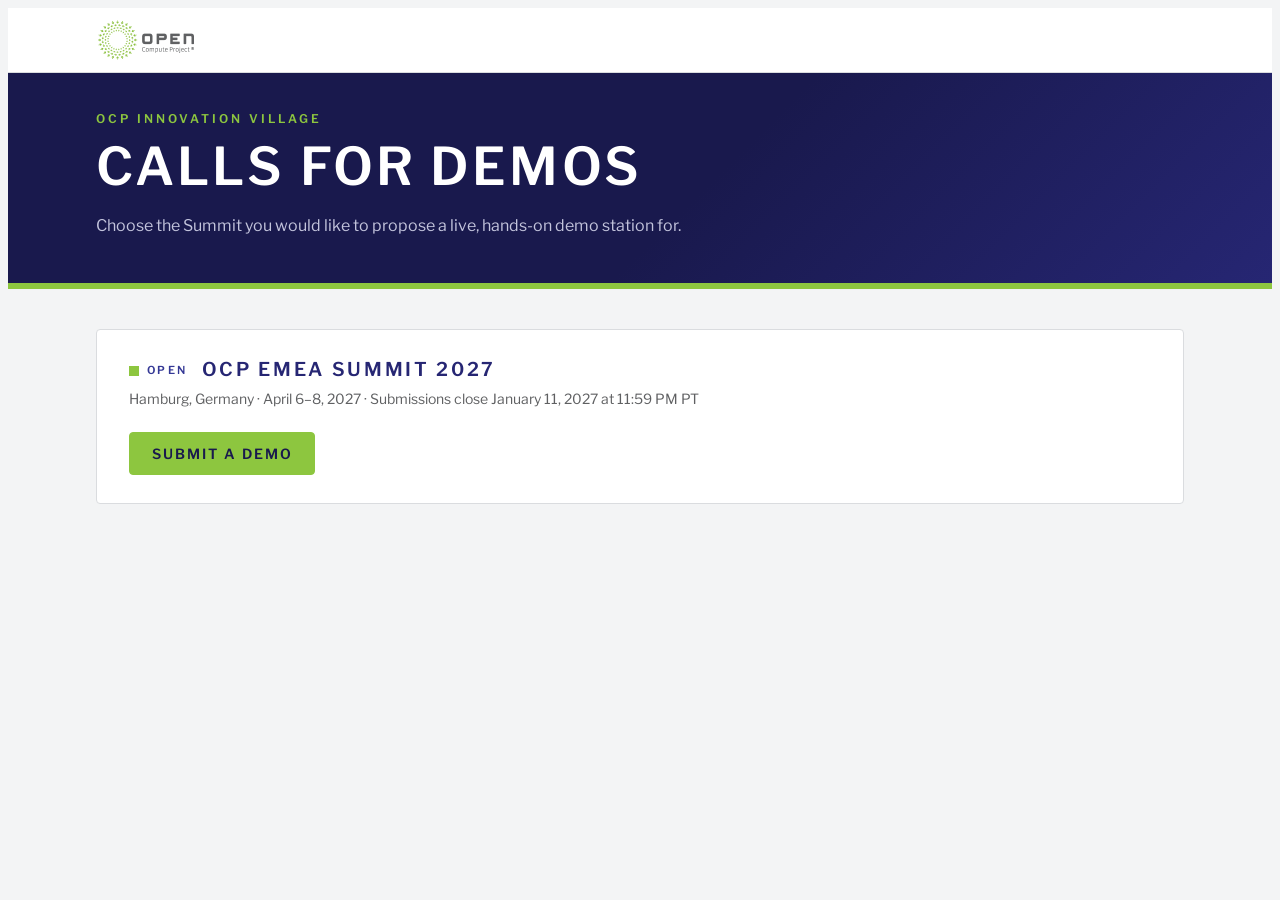
==== index.html @ af306fa1 "Seed Innovation Village call-for-demos portal Shared form engine, OCP brand styling, EMEA 2027 form " ====
<!doctype html>
<html lang="en">
<head>
<meta charset="utf-8">
<meta name="viewport" content="width=device-width,initial-scale=1,viewport-fit=cover">
<title>OCP Innovation Village · Calls for Demos</title>
<link rel="icon" href="assets/ocp-logo.png">
<link rel="stylesheet" href="https://fonts.googleapis.com/css2?family=Libre+Franklin:wght@400;600&display=swap">
<link rel="stylesheet" href="assets/form.css">
</head>
<body>
<div class="logobar"><div class="wrap"><a class="logo" href="https://www.opencompute.org"><img src="assets/ocp-logo.png" alt="Open Compute Project" width="100" height="40"></a></div></div>
<header class="band"><div class="wrap">
  <div class="eyebrow">OCP Innovation Village</div>
  <h1>Calls for demos</h1>
  <p class="lede">Choose the Summit you would like to propose a live, hands-on demo station for.</p>
</div></header>
<main class="wrap" style="padding-block:40px 80px">
  <section class="step">
    <div class="stephead"><span class="stepno">OPEN</span><h2>OCP EMEA Summit 2027</h2></div>
    <p class="stepnote">Hamburg, Germany · April 6–8, 2027 · Submissions close January 11, 2027 at 11:59 PM PT</p>
    <a class="btn" href="forms/emea-2027-iv/" style="display:inline-block;text-decoration:none">Submit a demo</a>
  </section>
</main>
</body>
</html>
---- assets/form.css ----
/* Layout: dark summit band on top; form column + sticky "key dates & criteria" rail; stacks on phones.
   Brand tokens below are OCP-style placeholders: swap in official hex values and fonts. */
/* Layout: deep-indigo summit band, form column + sticky rail; stacks on phones.
   Palette from OCP Brand Guidelines v3-1, p.24: primary green + gray + white, secondary indigo trio.
   Green is used for fills and marks (low contrast as text on white); indigo carries text accents. */
:root{
  --green:#8DC63F; --gray:#5F6062; --white:#FFFFFF;
  --indigo:#343895; --indigo-2:#262673; --indigo-3:#19194D;
  --paper:#F3F4F5; --surface:var(--white); --ink:#262673; --body:#4A4B4D; --muted:var(--gray); --line:#DADCDF;
  --accent:var(--indigo); --accent-soft:#E6E7F4; --accent-ink:var(--white);
  --mark:var(--green); --mark-ink:var(--indigo-3);
  --band:var(--indigo-3); --band-2:var(--indigo-2); --band-fg:var(--white); --band-muted:#C3C4DC; --band-line:#3A3C86;
  --ok:var(--green); --warn:#B98C2E; --err:#B42318;
  --f-display:"Franklin Gothic Medium","Franklin Gothic","ITC Franklin Gothic","Libre Franklin","Arial Narrow",Arial,sans-serif;
  --f-body:"Franklin Gothic Book","ITC Franklin Gothic","Libre Franklin","Open Sans",Arial,sans-serif;
  --f-mono:"Franklin Gothic Book","Libre Franklin","Open Sans",Arial,sans-serif;
  --r:4px;
}
@media (prefers-color-scheme:dark){:root:not([data-theme="light"]){
  --paper:#0F0F2E; --surface:#16163F; --ink:#FFFFFF; --body:#DADBE6; --muted:#A6A7BE; --line:#2C2D63;
  --accent:#9DA1EC; --accent-soft:#25275E; --accent-ink:#0F0F2E;
  --mark:var(--green); --mark-ink:var(--indigo-3);
  --band:#0A0A24; --band-2:var(--indigo-3); --band-fg:#FFFFFF; --band-muted:#A6A7BE; --band-line:#2C2D63;
  --warn:#F6B71C; --err:#F2847A; color-scheme:dark}}
:root[data-theme="dark"]{
  --paper:#0F0F2E; --surface:#16163F; --ink:#FFFFFF; --body:#DADBE6; --muted:#A6A7BE; --line:#2C2D63;
  --accent:#9DA1EC; --accent-soft:#25275E; --accent-ink:#0F0F2E;
  --mark:var(--green); --mark-ink:var(--indigo-3);
  --band:#0A0A24; --band-2:var(--indigo-3); --band-fg:#FFFFFF; --band-muted:#A6A7BE; --band-line:#2C2D63;
  --warn:#F6B71C; --err:#F2847A; color-scheme:dark}

*{box-sizing:border-box}
body{background:var(--paper);color:var(--body);font:15px/1.6 var(--f-body)}
h1,h2,h3,.lbl{color:var(--ink)}
.wrap{max-width:1120px;margin:0 auto;padding-left:max(16px,env(safe-area-inset-left,0px));padding-right:max(16px,env(safe-area-inset-right,0px))}

/* summit band */
.band{background:linear-gradient(135deg,var(--band) 0%,var(--band) 55%,var(--band-2) 100%);color:var(--band-fg);border-bottom:6px solid var(--green)}
.band h1{color:var(--band-fg)}
.band .wrap{padding-block:40px 44px}
.logobar{background:#FFFFFF;border-bottom:1px solid #DADCDF}
.logobar .wrap{display:flex;align-items:center;justify-content:space-between;gap:16px;flex-wrap:wrap;padding-block:12px}
.logo{display:block;line-height:0}.logo img{height:40px;width:auto}
.logobar .event{color:#5F6062}
.event{font:500 12px/1.4 var(--f-mono);color:var(--band-muted);letter-spacing:.18em;text-transform:uppercase}
.eyebrow{font:600 12px/1 var(--f-display);letter-spacing:.25em;text-transform:uppercase;color:var(--accent)}
.band .eyebrow{color:var(--green)}
h1{font:600 clamp(30px,5.2vw,52px)/1.08 var(--f-display);letter-spacing:.06em;text-transform:uppercase;margin:14px 0 18px;text-wrap:balance}
.lede{max-width:62ch;color:var(--band-muted);margin:0;font-size:16px}
.deadline{display:inline-flex;gap:12px;align-items:baseline;flex-wrap:wrap;margin-top:24px;padding:10px 14px;border:1px solid var(--band-line);border-left:4px solid var(--green);border-radius:var(--r);font:500 13px/1.4 var(--f-mono);letter-spacing:.04em}
.deadline b{color:var(--band-fg);font-weight:500}
.deadline span{color:var(--green);font-variant-numeric:tabular-nums}

/* main grid */
.grid{display:grid;grid-template-columns:minmax(0,1fr) 320px;gap:40px;padding-block:40px 80px;align-items:start}
@media (max-width:900px){.grid{grid-template-columns:minmax(0,1fr);gap:28px}.rail{order:-1}}

.preview{display:flex;gap:12px;align-items:center;justify-content:space-between;flex-wrap:wrap;padding:10px 14px;margin-bottom:24px;border:1px dashed var(--line);border-radius:var(--r);font-size:13px;color:var(--muted)}
.linkbtn{background:none;border:0;padding:0;color:var(--accent);font:600 13px var(--f-body);cursor:pointer;text-decoration:underline;text-underline-offset:3px}

section.step{background:var(--surface);border:1px solid var(--line);border-radius:var(--r);padding:28px clamp(18px,3vw,32px);margin-bottom:20px}
.stephead{display:flex;align-items:baseline;gap:14px;margin-bottom:6px}
.stepno{display:inline-flex;align-items:center;gap:8px;font:600 11px/1 var(--f-display);color:var(--accent);letter-spacing:.22em}
.stepno::before{content:"";width:10px;height:10px;background:var(--mark)}
h2{font:600 19px/1.25 var(--f-display);letter-spacing:.14em;text-transform:uppercase;margin:0;text-wrap:balance}
.stepnote{color:var(--muted);margin:0 0 22px;font-size:14px;max-width:62ch}

.fields{display:grid;gap:18px}
.two{display:grid;grid-template-columns:1fr 1fr;gap:18px}
@media (max-width:560px){.two{grid-template-columns:1fr}}
label.f{display:grid;gap:6px;min-width:0}
.lbl{font:600 14px/1.4 var(--f-display);letter-spacing:.01em}
.lbl .req{color:var(--accent);margin-left:2px}
.hint{color:var(--muted);font-size:13px;line-height:1.5}
input[type=text],input[type=email],textarea{width:100%;font:15px/1.5 var(--f-body);color:var(--ink);background:var(--paper);border:1px solid var(--line);border-radius:var(--r);padding:10px 12px;transition:border-color .15s,box-shadow .15s}
textarea{resize:vertical;min-height:120px}
input:focus,textarea:focus{outline:none;border-color:var(--accent);box-shadow:0 0 0 3px var(--accent-soft)}
.invalid input,.invalid textarea,.invalid .chips{border-color:var(--err)}
.err{color:var(--err);font-size:13px;display:none}
.invalid .err{display:block}
.counter{justify-self:end;font:400 12px var(--f-mono);color:var(--muted);font-variant-numeric:tabular-nums}
.counter.near{color:var(--warn)} .counter.over{color:var(--err)}

/* category chips */
.chips{display:flex;flex-wrap:wrap;gap:8px;border:1px solid transparent;border-radius:var(--r);padding:2px}
.chip input{position:absolute;opacity:0;pointer-events:none}
.chip span{display:inline-block;padding:7px 12px;border:1px solid var(--line);border-radius:999px;font-size:14px;cursor:pointer;background:var(--paper);transition:background .15s,border-color .15s}
.chip:hover span{border-color:var(--accent)}
.chip input:checked+span{background:var(--accent);border-color:var(--accent);color:var(--accent-ink);box-shadow:inset 0 -3px 0 var(--mark)}
.chip input:focus-visible+span{box-shadow:0 0 0 3px var(--accent-soft)}

/* presenters */
.presenter{border:1px solid var(--line);border-radius:var(--r);padding:16px;display:grid;gap:12px;background:var(--paper)}
.presenter .ph{display:flex;justify-content:space-between;align-items:center;font:500 12px var(--f-mono);color:var(--muted);letter-spacing:.06em;text-transform:uppercase}
.presenter input{background:var(--surface)}
.presenters{display:grid;gap:12px}

/* checks */
.check{display:grid;grid-template-columns:20px 1fr;gap:12px;align-items:start;padding:12px 0;border-top:1px solid var(--line)}
.check:first-child{border-top:0}
.check input{width:18px;height:18px;margin:3px 0 0;accent-color:var(--accent)}
.check.invalid{color:var(--err)}
.consent{margin-top:12px;padding:14px;background:var(--accent-soft);border-left:4px solid var(--accent);border-radius:var(--r);color:var(--ink)}
.consent a{color:var(--accent)}

/* buttons */
.actions{display:flex;gap:12px;flex-wrap:wrap;align-items:center;margin-top:8px}
.btn{font:600 14px var(--f-display);letter-spacing:.14em;text-transform:uppercase;padding:12px 22px;border-radius:var(--r);border:1px solid var(--mark);background:var(--mark);color:var(--mark-ink);cursor:pointer}
.btn:hover{filter:brightness(1.07)}
.btn.ghost{background:transparent;color:var(--accent);border-color:var(--accent)}
.btn:focus-visible,.linkbtn:focus-visible{outline:2px solid var(--accent);outline-offset:3px}
.btn[disabled]{opacity:.6;cursor:wait}
.formerr{color:var(--err);font-size:14px}

/* rail */
.rail{position:sticky;top:calc(env(safe-area-inset-top,0px) + 20px);display:grid;gap:20px}
@media (max-width:900px){.rail{position:static}}
.panel{border-top:3px solid var(--mark);padding-top:14px}
.panel h3{font:600 13px/1 var(--f-display);letter-spacing:.25em;text-transform:uppercase;margin:0 0 14px}
.tl{list-style:none;margin:0;padding:0;display:grid}
.tl li{display:grid;grid-template-columns:104px 1fr;gap:12px;padding:9px 0;border-bottom:1px solid var(--line);font-size:14px}
.tl time{font:500 12px/1.6 var(--f-mono);color:var(--muted);font-variant-numeric:tabular-nums}
.tl li.key time{color:var(--accent);font-weight:600} .tl li.key div{font-weight:600}
.tl .tbd time{font-style:italic}
.crit{margin:0;padding-left:18px;font-size:14px;display:grid;gap:6px;color:var(--muted)}
.crit li::marker{color:var(--accent)}
.score{display:grid;grid-template-columns:1fr 1fr;gap:8px}
.score div{border:1px solid var(--line);border-top:3px solid var(--accent);border-radius:var(--r);padding:10px;font-size:13px;line-height:1.35;background:var(--surface);color:var(--ink)}
.score div:nth-child(2){border-top-color:var(--indigo-2)}.score div:nth-child(3){border-top-color:var(--mark)}.score div:nth-child(4){border-top-color:var(--gray)}

/* review + done */
.review dl{display:grid;grid-template-columns:180px minmax(0,1fr);gap:0;margin:0}
.review dt,.review dd{padding:12px 0;border-top:1px solid var(--line);margin:0}
.review dt{font:600 11px/1.6 var(--f-display);color:var(--accent);text-transform:uppercase;letter-spacing:.18em;padding-right:16px}
.review dd{white-space:pre-wrap;overflow-wrap:anywhere}
@media (max-width:560px){.review dl{grid-template-columns:1fr}.review dd{border-top:0;padding-top:0}}
.done{text-align:left}
.done .tick{width:48px;height:48px;border-radius:50%;background:var(--mark);display:grid;place-items:center;margin-bottom:16px}
.done .tick svg{width:24px;height:24px}
.ref{font:500 14px var(--f-mono);background:var(--paper);border:1px solid var(--line);padding:4px 8px;border-radius:4px}
.demo-note{margin-top:16px;font-size:13px;color:var(--warn)}
.hp{position:absolute;left:-9999px;width:1px;height:1px;overflow:hidden}
footer{border-top:1px solid var(--line);color:var(--muted);font-size:13px}
footer .wrap{padding-block:24px}
@media (prefers-reduced-motion:reduce){*{transition:none!important}}
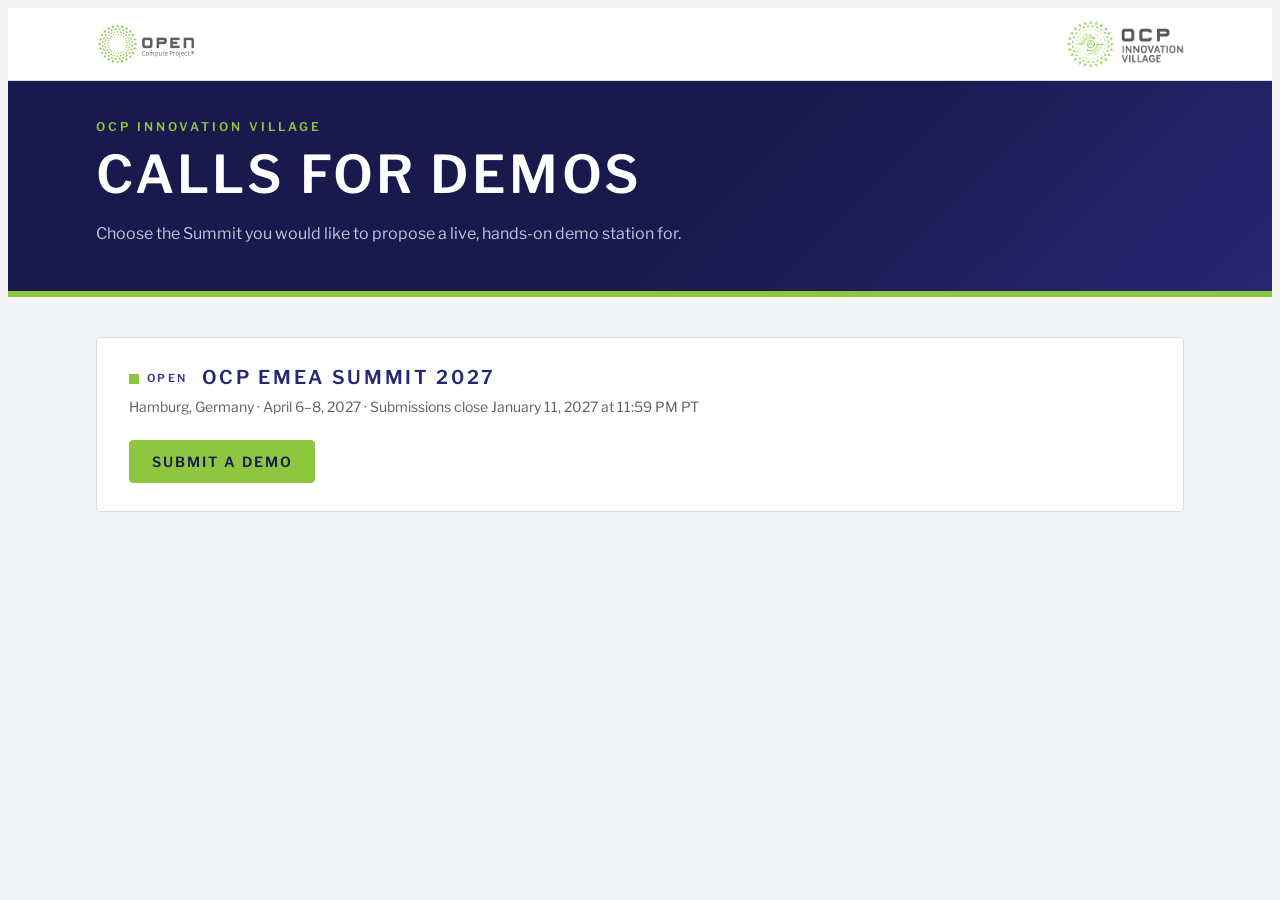
==== commit 731f4055: "Add the OCP Innovation Village logo to the white header bar Event line moves into the indigo band.  " ====
--- a/index.html
+++ b/index.html
@@ -6,10 +6,10 @@
 <title>OCP Innovation Village · Calls for Demos</title>
 <link rel="icon" href="assets/ocp-logo.png">
 <link rel="stylesheet" href="https://fonts.googleapis.com/css2?family=Libre+Franklin:wght@400;600&display=swap">
-<link rel="stylesheet" href="assets/form.css">
+<link rel="stylesheet" href="assets/form.css?v=202611041237">
 </head>
 <body>
-<div class="logobar"><div class="wrap"><a class="logo" href="https://www.opencompute.org"><img src="assets/ocp-logo.png" alt="Open Compute Project" width="100" height="40"></a></div></div>
+<div class="logobar"><div class="wrap"><a class="logo" href="https://www.opencompute.org"><img src="assets/ocp-logo.png" alt="Open Compute Project" width="100" height="40"></a><a class="logo iv" href="./"><img src="assets/iv-logo.png" alt="OCP Innovation Village" width="118" height="48"></a></div></div>
 <header class="band"><div class="wrap">
   <div class="eyebrow">OCP Innovation Village</div>
   <h1>Calls for demos</h1>
--- a/assets/form.css
+++ b/assets/form.css
@@ -41,7 +41,8 @@
 .logobar{background:#FFFFFF;border-bottom:1px solid #DADCDF}
 .logobar .wrap{display:flex;align-items:center;justify-content:space-between;gap:16px;flex-wrap:wrap;padding-block:12px}
 .logo{display:block;line-height:0}.logo img{height:40px;width:auto}
-.logobar .event{color:#5F6062}
+.logo.iv img{height:48px}
+.band .event{margin-top:10px}
 .event{font:500 12px/1.4 var(--f-mono);color:var(--band-muted);letter-spacing:.18em;text-transform:uppercase}
 .eyebrow{font:600 12px/1 var(--f-display);letter-spacing:.25em;text-transform:uppercase;color:var(--accent)}
 .band .eyebrow{color:var(--green)}
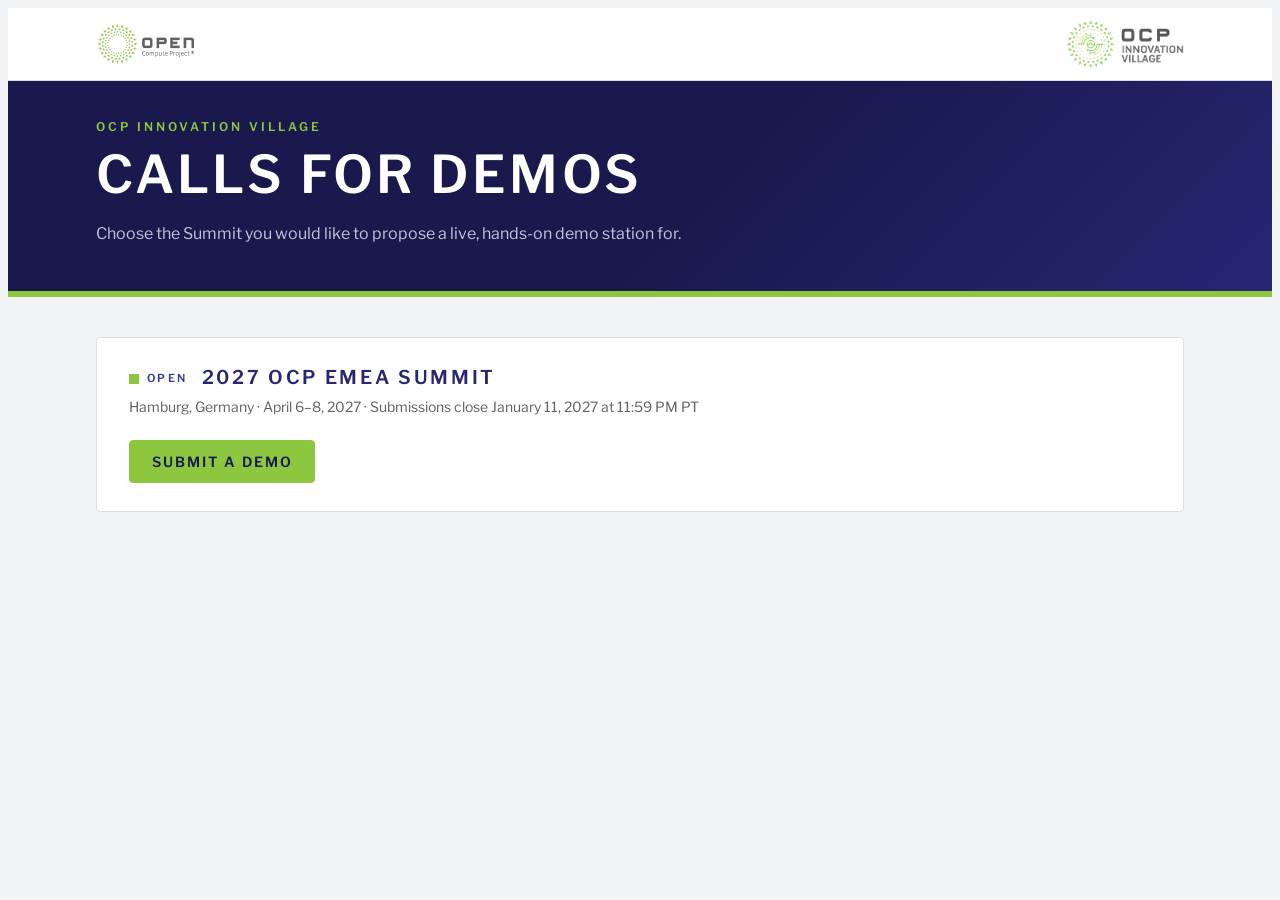
==== commit 4b1bafe2: "Use year-first Summit names (2027 OCP EMEA Summit), per OCP events convention Co-Authored-By: Claude" ====
--- a/index.html
+++ b/index.html
@@ -6,7 +6,7 @@
 <title>OCP Innovation Village · Calls for Demos</title>
 <link rel="icon" href="assets/ocp-logo.png">
 <link rel="stylesheet" href="https://fonts.googleapis.com/css2?family=Libre+Franklin:wght@400;600&display=swap">
-<link rel="stylesheet" href="assets/form.css?v=202611041237">
+<link rel="stylesheet" href="assets/form.css?v=2026110412412">
 </head>
 <body>
 <div class="logobar"><div class="wrap"><a class="logo" href="https://www.opencompute.org"><img src="assets/ocp-logo.png" alt="Open Compute Project" width="100" height="40"></a><a class="logo iv" href="./"><img src="assets/iv-logo.png" alt="OCP Innovation Village" width="118" height="48"></a></div></div>
@@ -17,7 +17,7 @@
 </div></header>
 <main class="wrap" style="padding-block:40px 80px">
   <section class="step">
-    <div class="stephead"><span class="stepno">OPEN</span><h2>OCP EMEA Summit 2027</h2></div>
+    <div class="stephead"><span class="stepno">OPEN</span><h2>2027 OCP EMEA Summit</h2></div>
     <p class="stepnote">Hamburg, Germany · April 6–8, 2027 · Submissions close January 11, 2027 at 11:59 PM PT</p>
     <a class="btn" href="forms/emea-2027-iv/" style="display:inline-block;text-decoration:none">Submit a demo</a>
   </section>
